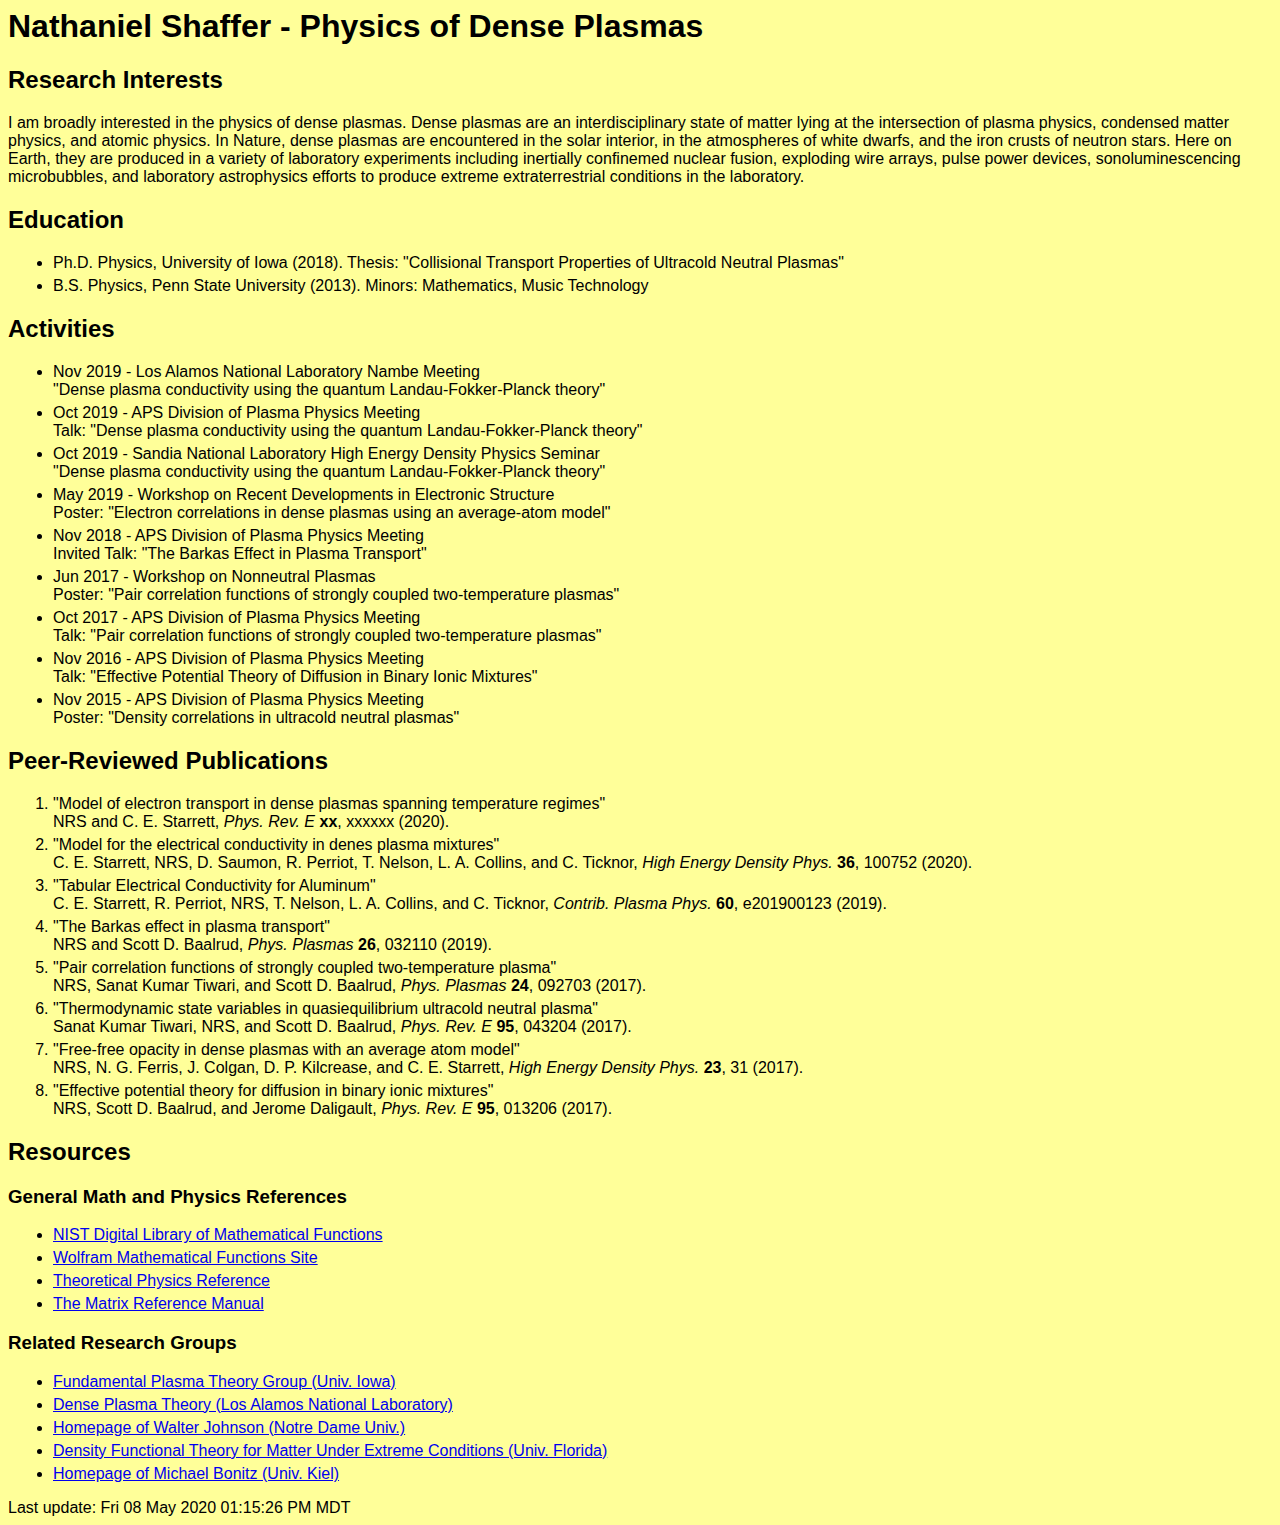
==== index.html @ 657dc38d "first real commit" ====
<html>
<head>
<title>Nathaniel Shaffer - Physics of Dense Plasmas</title>
<link rel="stylesheet" type="text/css" href="style.css">
</head>
<body>

<h1>Nathaniel Shaffer - Physics of Dense Plasmas</h1>


<h2>Research Interests</h2>

<p>I am broadly interested in the physics of dense plasmas.
Dense plasmas are an interdisciplinary state of matter lying at the intersection of plasma physics, condensed matter physics, and atomic physics.
In Nature, dense plasmas are encountered in the solar interior, in the atmospheres of white dwarfs, and the iron crusts of neutron stars.
Here on Earth, they are produced in a variety of laboratory experiments including inertially confinemed nuclear fusion, exploding wire arrays, pulse power devices, sonoluminescencing microbubbles, and laboratory astrophysics efforts to produce extreme extraterrestrial conditions in the laboratory.</p>


<h2>Education</h2>

<ul>
<li>Ph.D. Physics, University of Iowa (2018). Thesis: "Collisional Transport Properties of Ultracold Neutral Plasmas"</li>
<li>B.S. Physics, Penn State University (2013). Minors: Mathematics, Music Technology</li>
</ul>


<h2>Activities</h2>

<ul>
<li>Nov 2019 - Los Alamos National Laboratory Nambe Meeting<br>
"Dense plasma conductivity using the quantum Landau-Fokker-Planck theory"</li>
<li>Oct 2019 - APS Division of Plasma Physics Meeting<br>
Talk: "Dense plasma conductivity using the quantum Landau-Fokker-Planck theory"</li>
<li>Oct 2019 - Sandia National Laboratory High Energy Density Physics Seminar<br>
"Dense plasma conductivity using the quantum Landau-Fokker-Planck theory"</li>
<li>May 2019 - Workshop on Recent Developments in Electronic Structure<br>
Poster: "Electron correlations in dense plasmas using an average-atom model"</li>
<li>Nov 2018 - APS Division of Plasma Physics Meeting<br>
Invited Talk: "The Barkas Effect in Plasma Transport"</li>
<li>Jun 2017 - Workshop on Nonneutral Plasmas<br>
Poster: "Pair correlation functions of strongly coupled two-temperature plasmas"</li>
<li>Oct 2017 - APS Division of Plasma Physics Meeting<br>
Talk: "Pair correlation functions of strongly coupled two-temperature plasmas"</li>
<li>Nov 2016 - APS Division of Plasma Physics Meeting<br>
Talk: "Effective Potential Theory of Diffusion in Binary Ionic Mixtures"</li>
<li>Nov 2015 - APS Division of Plasma Physics Meeting<br>
Poster: "Density correlations in ultracold neutral plasmas"
</li>
</ul>

<h2>Peer-Reviewed Publications</h2>

<ol>
<li>"Model of electron transport in dense plasmas spanning temperature regimes"<br>
NRS and C. E. Starrett, <i>Phys. Rev. E</i> <b>xx</b>, xxxxxx (2020).</li>
<li>"Model for the electrical conductivity in denes plasma mixtures"<br>
C. E. Starrett, NRS, D. Saumon, R. Perriot, T. Nelson, L. A. Collins, and C. Ticknor, <i>High Energy Density Phys.</i> <b>36</b>, 100752 (2020).</li>
<li>"Tabular Electrical Conductivity for Aluminum"<br>
C. E. Starrett, R. Perriot, NRS, T. Nelson, L. A. Collins, and C. Ticknor, <i>Contrib. Plasma Phys.</i> <b>60</b>, e201900123 (2019).</li>
<li>"The Barkas effect in plasma transport"<br>
NRS and Scott D. Baalrud, <i>Phys. Plasmas</i> <b>26</b>, 032110 (2019).</li>
<li>"Pair correlation functions of strongly coupled two-temperature plasma"<br>
NRS, Sanat Kumar Tiwari, and Scott D. Baalrud, <i>Phys. Plasmas</i> <b>24</b>, 092703 (2017).</li>
<li>"Thermodynamic state variables in quasiequilibrium ultracold neutral plasma"<br>
Sanat Kumar Tiwari, NRS, and Scott D. Baalrud, <i>Phys. Rev. E</i> <b>95</b>, 043204 (2017).</li>
<li>"Free-free opacity in dense plasmas with an average atom model"<br>
NRS, N. G. Ferris, J. Colgan, D. P. Kilcrease, and C. E. Starrett, <i>High Energy Density Phys.</i> <b>23</b>, 31 (2017).</li>
<li>"Effective potential theory for diffusion in binary ionic mixtures"<br>
NRS, Scott D. Baalrud, and Jerome Daligault, <i>Phys. Rev. E</i> <b>95</b>, 013206 (2017).
</li>
</ol>


<h2>Resources</h2>

<h3>General Math and Physics References</h3>

<ul>
<li><a href=https://dlmf.nist.gov>NIST Digital Library of Mathematical Functions</a></li>
<li><a href=http://functions.wolfram.com>Wolfram Mathematical Functions Site</a></li>
<li><a href=https://www.theoretical-physics.net>Theoretical Physics Reference</a></li>
<li><a href=http://www.ee.ic.ac.uk/hp/staff/dmb/matrix/intro.html>The Matrix Reference Manual</a>
</li>
</ul>


<h3>Related Research Groups</h3>
<ul>
<li><a href=https://homepage.physics.uiowa.edu/~sbaalrud/index.html>Fundamental Plasma Theory Group (Univ. Iowa)</a></li>
<li><a href=https://www.lanl.gov/projects/dense-plasma-theory/>Dense Plasma Theory (Los Alamos National Laboratory)</a></li>
<li><a href=https://www3.nd.edu/~johnson/>Homepage of Walter Johnson (Notre Dame Univ.)</a></li>
<li><a href=http://www.qtp.ufl.edu/ofdft/index.shtml>Density Functional Theory for Matter Under Extreme Conditions (Univ. Florida)</a></li>
<li><a href=http://www.theo-physik.uni-kiel.de/bonitz/>Homepage of Michael Bonitz (Univ. Kiel)</a>
</li>
</ul>

Last update: Fri 08 May 2020 01:15:26 PM MDT


</body>
</html>
---- style.css ----
body {
    background: #ffff99;
    font-family: sans-serif;
}

li {
    margin: 5px
}
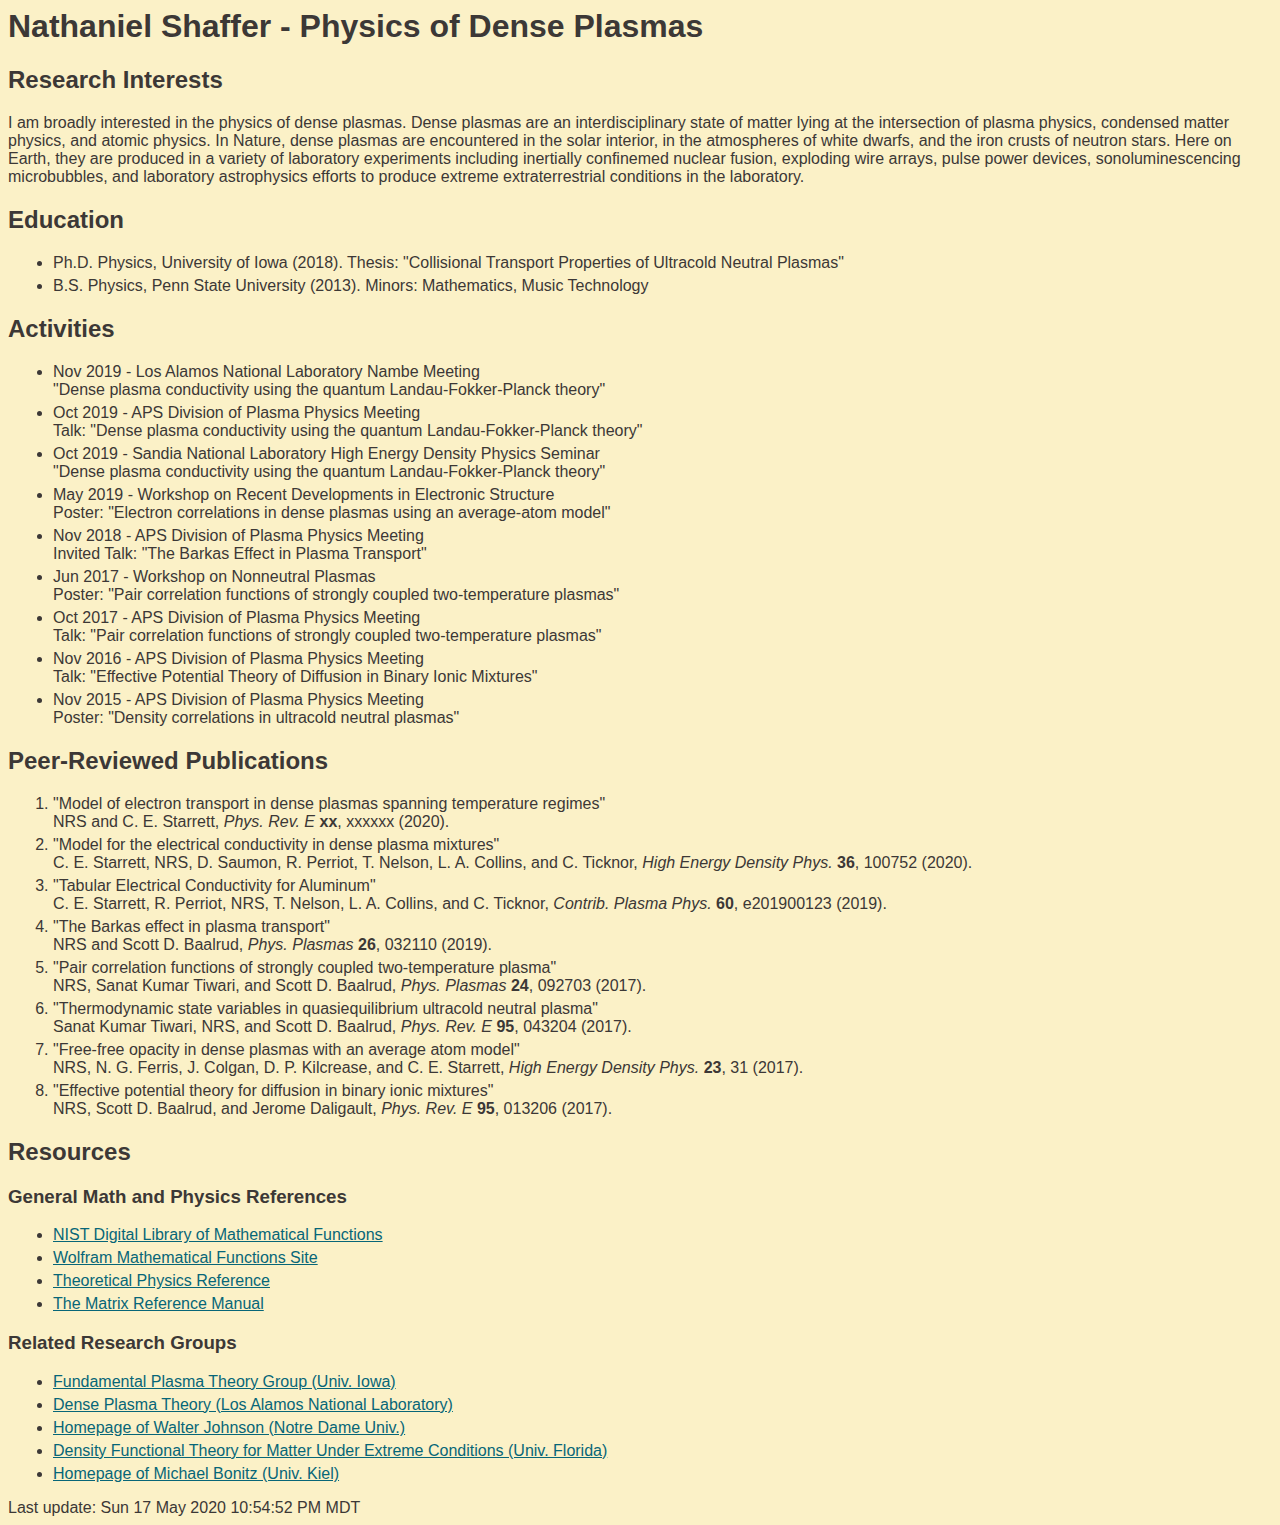
==== commit e9ee04be: "fix typo" ====
--- a/index.html
+++ b/index.html
@@ -9,7 +9,6 @@
 <body>
 
 <h1>Nathaniel Shaffer - Physics of Dense Plasmas</h1>
-
 
 <h2>Research Interests</h2>
 
@@ -56,7 +55,7 @@
 <ol>
 <li>"Model of electron transport in dense plasmas spanning temperature regimes"<br>
 NRS and C. E. Starrett, <i>Phys. Rev. E</i> <b>xx</b>, xxxxxx (2020).</li>
-<li>"Model for the electrical conductivity in denes plasma mixtures"<br>
+<li>"Model for the electrical conductivity in dense plasma mixtures"<br>
 C. E. Starrett, NRS, D. Saumon, R. Perriot, T. Nelson, L. A. Collins, and C. Ticknor, <i>High Energy Density Phys.</i> <b>36</b>, 100752 (2020).</li>
 <li>"Tabular Electrical Conductivity for Aluminum"<br>
 C. E. Starrett, R. Perriot, NRS, T. Nelson, L. A. Collins, and C. Ticknor, <i>Contrib. Plasma Phys.</i> <b>60</b>, e201900123 (2019).</li>
@@ -97,7 +96,7 @@
 </li>
 </ul>
 
-Last update: Fri 08 May 2020 01:15:26 PM MDT
+Last update: Sun 17 May 2020 10:54:52 PM MDT
 
 
 </body>
--- a/style.css
+++ b/style.css
@@ -1,10 +1,20 @@
 body {
-    background: #ffff99;
+    background: #fbf1c7;
+    color: #3c3836;
     font-family: sans-serif;
 }
 
 li {
-    margin: 5px
+    margin: 5px;
 }
 
+a:link {
+    color: #076678;          
+}
+
+a:visited {
+    color: #8f3f71;
+}
+
+
                     
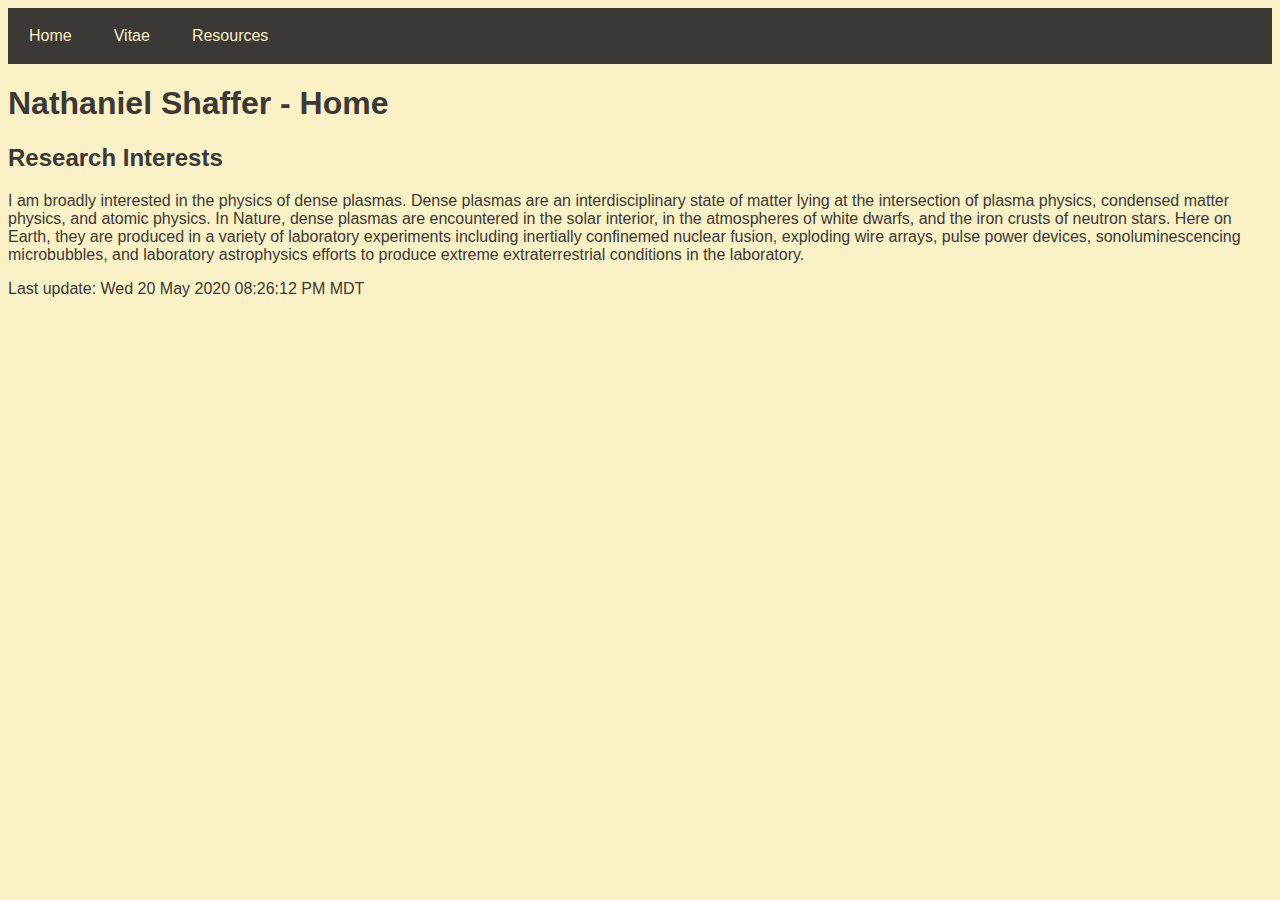
==== commit afcbdb62: "split into multiple pages with navbar" ====
--- a/index.html
+++ b/index.html
@@ -3,12 +3,18 @@
 
 <html>
 <head>
-<title>Nathaniel Shaffer - Physics of Dense Plasmas</title>
+<title>Nathaniel Shaffer - Home</title>
 <link rel="stylesheet" type="text/css" href="style.css">
 </head>
 <body>
 
-<h1>Nathaniel Shaffer - Physics of Dense Plasmas</h1>
+<ul class="nav">
+<li><a href="index.html">Home</a></li>
+<li><a href="vitae.html">Vitae</a></li>
+<li><a href="resources.html">Resources</a></li>
+</ul>
+
+<h1>Nathaniel Shaffer - Home</h1>
 
 <h2>Research Interests</h2>
 
@@ -17,87 +23,9 @@
 In Nature, dense plasmas are encountered in the solar interior, in the atmospheres of white dwarfs, and the iron crusts of neutron stars.
 Here on Earth, they are produced in a variety of laboratory experiments including inertially confinemed nuclear fusion, exploding wire arrays, pulse power devices, sonoluminescencing microbubbles, and laboratory astrophysics efforts to produce extreme extraterrestrial conditions in the laboratory.</p>
 
-
-<h2>Education</h2>
-
-<ul>
-<li>Ph.D. Physics, University of Iowa (2018). Thesis: "Collisional Transport Properties of Ultracold Neutral Plasmas"</li>
-<li>B.S. Physics, Penn State University (2013). Minors: Mathematics, Music Technology</li>
-</ul>
-
-
-<h2>Activities</h2>
-
-<ul>
-<li>Nov 2019 - Los Alamos National Laboratory Nambe Meeting<br>
-"Dense plasma conductivity using the quantum Landau-Fokker-Planck theory"</li>
-<li>Oct 2019 - APS Division of Plasma Physics Meeting<br>
-Talk: "Dense plasma conductivity using the quantum Landau-Fokker-Planck theory"</li>
-<li>Oct 2019 - Sandia National Laboratory High Energy Density Physics Seminar<br>
-"Dense plasma conductivity using the quantum Landau-Fokker-Planck theory"</li>
-<li>May 2019 - Workshop on Recent Developments in Electronic Structure<br>
-Poster: "Electron correlations in dense plasmas using an average-atom model"</li>
-<li>Nov 2018 - APS Division of Plasma Physics Meeting<br>
-Invited Talk: "The Barkas Effect in Plasma Transport"</li>
-<li>Jun 2017 - Workshop on Nonneutral Plasmas<br>
-Poster: "Pair correlation functions of strongly coupled two-temperature plasmas"</li>
-<li>Oct 2017 - APS Division of Plasma Physics Meeting<br>
-Talk: "Pair correlation functions of strongly coupled two-temperature plasmas"</li>
-<li>Nov 2016 - APS Division of Plasma Physics Meeting<br>
-Talk: "Effective Potential Theory of Diffusion in Binary Ionic Mixtures"</li>
-<li>Nov 2015 - APS Division of Plasma Physics Meeting<br>
-Poster: "Density correlations in ultracold neutral plasmas"
-</li>
-</ul>
-
-<h2>Peer-Reviewed Publications</h2>
-
-<ol>
-<li>"Model of electron transport in dense plasmas spanning temperature regimes"<br>
-NRS and C. E. Starrett, <i>Phys. Rev. E</i> <b>xx</b>, xxxxxx (2020).</li>
-<li>"Model for the electrical conductivity in dense plasma mixtures"<br>
-C. E. Starrett, NRS, D. Saumon, R. Perriot, T. Nelson, L. A. Collins, and C. Ticknor, <i>High Energy Density Phys.</i> <b>36</b>, 100752 (2020).</li>
-<li>"Tabular Electrical Conductivity for Aluminum"<br>
-C. E. Starrett, R. Perriot, NRS, T. Nelson, L. A. Collins, and C. Ticknor, <i>Contrib. Plasma Phys.</i> <b>60</b>, e201900123 (2019).</li>
-<li>"The Barkas effect in plasma transport"<br>
-NRS and Scott D. Baalrud, <i>Phys. Plasmas</i> <b>26</b>, 032110 (2019).</li>
-<li>"Pair correlation functions of strongly coupled two-temperature plasma"<br>
-NRS, Sanat Kumar Tiwari, and Scott D. Baalrud, <i>Phys. Plasmas</i> <b>24</b>, 092703 (2017).</li>
-<li>"Thermodynamic state variables in quasiequilibrium ultracold neutral plasma"<br>
-Sanat Kumar Tiwari, NRS, and Scott D. Baalrud, <i>Phys. Rev. E</i> <b>95</b>, 043204 (2017).</li>
-<li>"Free-free opacity in dense plasmas with an average atom model"<br>
-NRS, N. G. Ferris, J. Colgan, D. P. Kilcrease, and C. E. Starrett, <i>High Energy Density Phys.</i> <b>23</b>, 31 (2017).</li>
-<li>"Effective potential theory for diffusion in binary ionic mixtures"<br>
-NRS, Scott D. Baalrud, and Jerome Daligault, <i>Phys. Rev. E</i> <b>95</b>, 013206 (2017).
-</li>
-</ol>
-
-
-<h2>Resources</h2>
-
-<h3>General Math and Physics References</h3>
-
-<ul>
-<li><a href=https://dlmf.nist.gov>NIST Digital Library of Mathematical Functions</a></li>
-<li><a href=http://functions.wolfram.com>Wolfram Mathematical Functions Site</a></li>
-<li><a href=https://www.theoretical-physics.net>Theoretical Physics Reference</a></li>
-<li><a href=http://www.ee.ic.ac.uk/hp/staff/dmb/matrix/intro.html>The Matrix Reference Manual</a>
-</li>
-</ul>
-
-
-<h3>Related Research Groups</h3>
-<ul>
-<li><a href=https://homepage.physics.uiowa.edu/~sbaalrud/index.html>Fundamental Plasma Theory Group (Univ. Iowa)</a></li>
-<li><a href=https://www.lanl.gov/projects/dense-plasma-theory/>Dense Plasma Theory (Los Alamos National Laboratory)</a></li>
-<li><a href=https://www3.nd.edu/~johnson/>Homepage of Walter Johnson (Notre Dame Univ.)</a></li>
-<li><a href=http://www.qtp.ufl.edu/ofdft/index.shtml>Density Functional Theory for Matter Under Extreme Conditions (Univ. Florida)</a></li>
-<li><a href=http://www.theo-physik.uni-kiel.de/bonitz/>Homepage of Michael Bonitz (Univ. Kiel)</a>
-</li>
-</ul>
-
-Last update: Sun 17 May 2020 10:54:52 PM MDT
+Last update: Wed 20 May 2020 08:26:12 PM MDT
 
 
 </body>
 </html>
+
--- a/style.css
+++ b/style.css
@@ -16,5 +16,32 @@
     color: #8f3f71;
 }
 
+ul.nav {
+    list-style-type: none;
+    margin: 0;
+    padding: 0;
+    overflow: hidden;
+    background-color: #3c3836;
+}
+
+ul.nav > li {
+    float: left;
+}
+
+ul.nav > li > a {
+    display: block;
+    color: #fbf1c7;
+    text-align: center;
+    padding: 14px 16px;
+    text-decoration: none;
+}
+
+ul.nav > li > a:hover {
+    background-color: #076678;
+}
+
+    
+               
+                
 
                     
